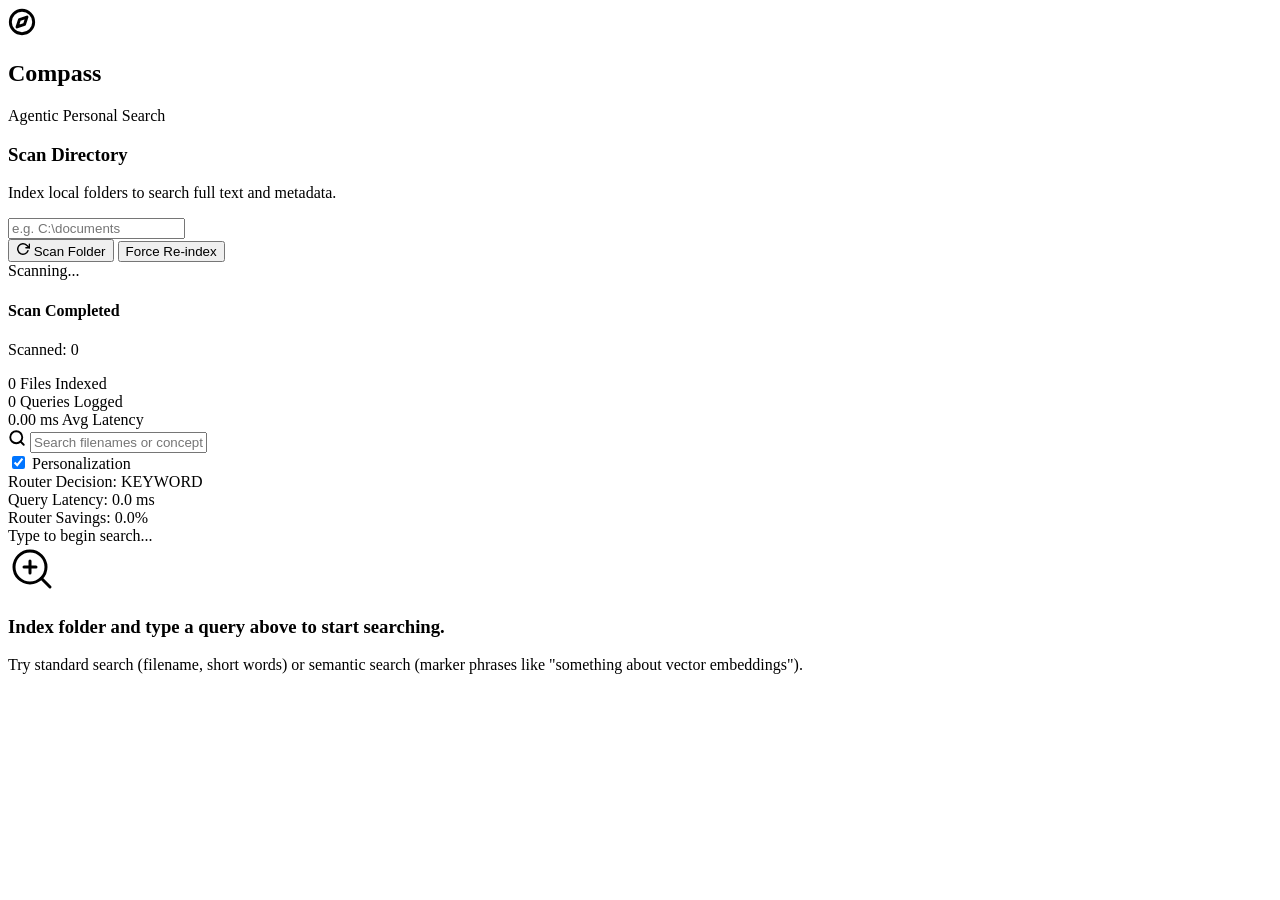
==== frontend/index.html @ 9495d272 "Initial commit: Optimize scanner, add browser app mode, and redesign UI dashboard" ====
<!DOCTYPE html>
<html lang="en">
<head>
    <meta charset="UTF-8">
    <meta name="viewport" content="width=device-width, initial-scale=1.0">
    <title>Compass - Agentic Search</title>
    <!-- Premium Fonts -->
    <link rel="preconnect" href="https://fonts.googleapis.com">
    <link rel="preconnect" href="https://fonts.gstatic.com" crossorigin>
    <link href="https://fonts.googleapis.com/css2?family=Inter:wght@300;400;500;600;700&family=Outfit:wght@400;500;600;700;800&display=swap" rel="stylesheet">
    <!-- Local CSS Link -->
    <link rel="stylesheet" href="/static/index.css?v=1.5">
</head>
<body>
    <div class="app-layout">
        <!-- 1. Left Sidebar Navigation and controls -->
        <aside class="sidebar">
            <!-- Brand Section -->
            <div class="brand">
                <div class="logo-icon">
                    <svg class="logo-svg" width="28" height="28" viewBox="0 0 24 24" fill="none" stroke="currentColor" stroke-width="2.5" stroke-linecap="round" stroke-linejoin="round">
                        <circle cx="12" cy="12" r="10"></circle>
                        <polygon points="16.24 7.76 14.12 14.12 7.76 16.24 9.88 9.88 16.24 7.76"></polygon>
                    </svg>
                </div>
                <div class="brand-text">
                    <h1>Compass</h1>
                    <p>Agentic Personal Search</p>
                </div>
            </div>

            <!-- Scanner Section inside sidebar -->
            <div class="sidebar-section scanner-panel">
                <h3>Scan Directory</h3>
                <p class="section-desc">Index local folders to search full text and metadata.</p>
                <div class="scanner-controls">
                    <input type="text" id="scan-path-input" placeholder="e.g. C:\documents">
                    <div class="btn-group">
                        <button id="btn-scan" class="btn-primary">
                            <svg width="14" height="14" viewBox="0 0 24 24" fill="none" stroke="currentColor" stroke-width="2.5" stroke-linecap="round" stroke-linejoin="round"><polyline points="23 4 23 10 17 10"></polyline><path d="M20.49 15a9 9 0 1 1-2.12-9.36L23 10"></path></svg>
                            Scan Folder
                        </button>
                        <button id="btn-scan-force" class="btn-secondary">Force Re-index</button>
                    </div>
                </div>

                <!-- Scanner loader and notifications inside sidebar -->
                <div id="scan-status" class="scan-status hidden">
                    <div class="spinner"></div>
                    <span id="scan-status-text">Scanning...</span>
                </div>
                <div id="scan-result" class="scan-result hidden">
                    <div class="alert-success">
                        <h4>Scan Completed</h4>
                        <p id="scan-result-details">Scanned: 0</p>
                    </div>
                </div>
            </div>

            <!-- Dashboard Stats / Info (at the bottom of sidebar) -->
            <div class="sidebar-footer">
                <div class="stats-list">
                    <div class="stat-card" id="stat-files">
                        <span class="stat-value">0</span>
                        <span class="stat-label">Files Indexed</span>
                    </div>
                    <div class="stat-card" id="stat-queries">
                        <span class="stat-value">0</span>
                        <span class="stat-label">Queries Logged</span>
                    </div>
                    <div class="stat-card" id="stat-latency">
                        <span class="stat-value">0.00 ms</span>
                        <span class="stat-label">Avg Latency</span>
                    </div>
            </div>
        </aside>

        <!-- 2. Right Content Area (Search Panel) -->
        <main class="main-content">
            <section class="search-panel">
                <div class="search-bar-container">
                    <div class="search-bar-wrapper">
                        <svg class="search-icon-svg" width="18" height="18" viewBox="0 0 24 24" fill="none" stroke="currentColor" stroke-width="2.5" stroke-linecap="round" stroke-linejoin="round">
                            <circle cx="11" cy="11" r="8"></circle>
                            <line x1="21" y1="21" x2="16.65" y2="16.65"></line>
                        </svg>
                        <input type="text" id="search-input" placeholder="Search filenames or concepts (e.g. 'resume.pdf' or 'vector search models')..." autocomplete="off">
                    </div>
                    <div class="search-controls">
                        <label class="toggle-switch">
                            <input type="checkbox" id="personalize-toggle" checked>
                            <span class="slider"></span>
                            <span class="toggle-label">Personalization</span>
                        </label>
                    </div>
                </div>

                <!-- Router Feedback panel as a modern metadata row below search input -->
                <div id="router-feedback-panel" class="router-feedback hidden">
                    <div class="feedback-metric">
                        <span class="metric-label">Router Decision:</span>
                        <span id="router-strategy-badge" class="badge">KEYWORD</span>
                    </div>
                    <div class="feedback-metric">
                        <span class="metric-label">Query Latency:</span>
                        <span id="router-latency-value" class="metric-val">0.0 ms</span>
                    </div>
                    <div class="feedback-metric" id="compute-savings-container">
                        <span class="metric-label">Router Savings:</span>
                        <span id="router-savings-value" class="metric-val text-success">0.0%</span>
                    </div>
                </div>

                <!-- Results list -->
                <div class="results-container">
                    <div id="results-count-text" class="results-count">Type to begin search...</div>
                    <div id="results-list" class="results-list">
                        <div class="placeholder-state">
                            <div class="placeholder-icon-container">
                                <svg class="placeholder-svg" width="48" height="48" viewBox="0 0 24 24" fill="none" stroke="currentColor" stroke-width="1.5" stroke-linecap="round" stroke-linejoin="round">
                                    <circle cx="11" cy="11" r="8"></circle>
                                    <line x1="21" y1="21" x2="16.65" y2="16.65"></line>
                                    <line x1="8" y1="11" x2="14" y2="11"></line>
                                    <line x1="11" y1="8" x2="11" y2="14"></line>
                                </svg>
                            </div>
                            <h3>Index folder and type a query above to start searching.</h3>
                            <p>Try standard search (filename, short words) or semantic search (marker phrases like "something about vector embeddings").</p>
                        </div>
                    </div>
                </div>
            </section>
        </main>
    </div>

    <!-- Local JS Link -->
    <script src="/static/app.js?v=1.5"></script>
</body>
</html>
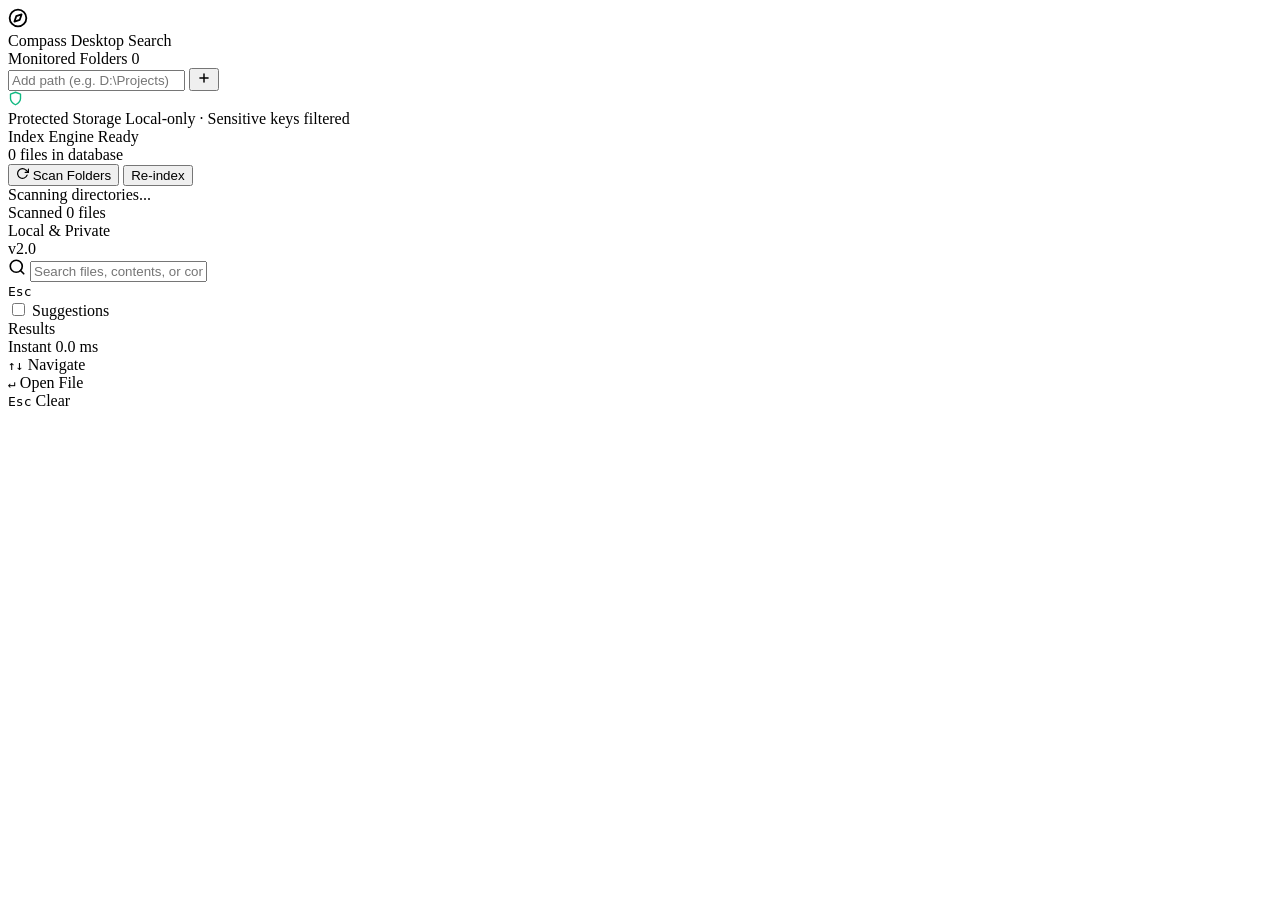
==== commit 207a8a00: "feat: modernize UI/UX, add multi-horizon scoping, recommendations & security guardrails - Redesign d" ====
--- a/frontend/index.html
+++ b/frontend/index.html
@@ -3,130 +3,174 @@
 <head>
     <meta charset="UTF-8">
     <meta name="viewport" content="width=device-width, initial-scale=1.0">
-    <title>Compass - Agentic Search</title>
-    <!-- Premium Fonts -->
+    <title>Compass - Agentic Desktop Search</title>
+    <!-- Modern Typography -->
     <link rel="preconnect" href="https://fonts.googleapis.com">
     <link rel="preconnect" href="https://fonts.gstatic.com" crossorigin>
-    <link href="https://fonts.googleapis.com/css2?family=Inter:wght@300;400;500;600;700&family=Outfit:wght@400;500;600;700;800&display=swap" rel="stylesheet">
+    <link href="https://fonts.googleapis.com/css2?family=Inter:wght@300;400;500;600;700&family=JetBrains+Mono:wght@400;500&display=swap" rel="stylesheet">
     <!-- Local CSS Link -->
-    <link rel="stylesheet" href="/static/index.css?v=1.5">
+    <link rel="stylesheet" href="/static/index.css?v=2.3">
 </head>
 <body>
     <div class="app-layout">
-        <!-- 1. Left Sidebar Navigation and controls -->
+        <!-- 1. Left Sidebar Navigation -->
         <aside class="sidebar">
             <!-- Brand Section -->
-            <div class="brand">
-                <div class="logo-icon">
-                    <svg class="logo-svg" width="28" height="28" viewBox="0 0 24 24" fill="none" stroke="currentColor" stroke-width="2.5" stroke-linecap="round" stroke-linejoin="round">
-                        <circle cx="12" cy="12" r="10"></circle>
-                        <polygon points="16.24 7.76 14.12 14.12 7.76 16.24 9.88 9.88 16.24 7.76"></polygon>
-                    </svg>
-                </div>
-                <div class="brand-text">
-                    <h1>Compass</h1>
-                    <p>Agentic Personal Search</p>
-                </div>
-            </div>
-
-            <!-- Scanner Section inside sidebar -->
-            <div class="sidebar-section scanner-panel">
-                <h3>Scan Directory</h3>
-                <p class="section-desc">Index local folders to search full text and metadata.</p>
-                <div class="scanner-controls">
-                    <input type="text" id="scan-path-input" placeholder="e.g. C:\documents">
-                    <div class="btn-group">
-                        <button id="btn-scan" class="btn-primary">
-                            <svg width="14" height="14" viewBox="0 0 24 24" fill="none" stroke="currentColor" stroke-width="2.5" stroke-linecap="round" stroke-linejoin="round"><polyline points="23 4 23 10 17 10"></polyline><path d="M20.49 15a9 9 0 1 1-2.12-9.36L23 10"></path></svg>
-                            Scan Folder
-                        </button>
-                        <button id="btn-scan-force" class="btn-secondary">Force Re-index</button>
+            <div class="sidebar-header">
+                <div class="brand">
+                    <div class="logo-icon">
+                        <svg width="20" height="20" viewBox="0 0 24 24" fill="none" stroke="currentColor" stroke-width="2.2" stroke-linecap="round" stroke-linejoin="round">
+                            <circle cx="12" cy="12" r="10"></circle>
+                            <polygon points="16.24 7.76 14.12 14.12 7.76 16.24 9.88 9.88 16.24 7.76"></polygon>
+                        </svg>
                     </div>
-                </div>
-
-                <!-- Scanner loader and notifications inside sidebar -->
-                <div id="scan-status" class="scan-status hidden">
-                    <div class="spinner"></div>
-                    <span id="scan-status-text">Scanning...</span>
-                </div>
-                <div id="scan-result" class="scan-result hidden">
-                    <div class="alert-success">
-                        <h4>Scan Completed</h4>
-                        <p id="scan-result-details">Scanned: 0</p>
+                    <div class="brand-text">
+                        <span class="app-title">Compass</span>
+                        <span class="app-badge">Desktop Search</span>
                     </div>
                 </div>
             </div>
 
-            <!-- Dashboard Stats / Info (at the bottom of sidebar) -->
-            <div class="sidebar-footer">
-                <div class="stats-list">
-                    <div class="stat-card" id="stat-files">
-                        <span class="stat-value">0</span>
-                        <span class="stat-label">Files Indexed</span>
+            <!-- Monitored Horizons Section (Scrollable main body) -->
+            <div class="sidebar-main">
+                <div class="sidebar-section">
+                    <div class="section-header">
+                        <span class="section-title">Monitored Folders</span>
+                        <span id="horizon-count-badge" class="count-badge">0</span>
                     </div>
-                    <div class="stat-card" id="stat-queries">
-                        <span class="stat-value">0</span>
-                        <span class="stat-label">Queries Logged</span>
+
+                    <!-- Monitored list container -->
+                    <div id="horizons-list" class="horizons-list"></div>
+
+                    <!-- Add folder input -->
+                    <div class="add-horizon-box">
+                        <input type="text" id="scan-path-input" placeholder="Add path (e.g. D:\Projects)">
+                        <button id="btn-add-horizon" class="btn-add" title="Add Folder">
+                            <svg width="14" height="14" viewBox="0 0 24 24" fill="none" stroke="currentColor" stroke-width="2.5" stroke-linecap="round" stroke-linejoin="round">
+                                <line x1="12" y1="5" x2="12" y2="19"></line>
+                                <line x1="5" y1="12" x2="19" y2="12"></line>
+                            </svg>
+                        </button>
                     </div>
-                    <div class="stat-card" id="stat-latency">
-                        <span class="stat-value">0.00 ms</span>
-                        <span class="stat-label">Avg Latency</span>
+                </div>
+
+                <!-- Scope & Security Card -->
+                <div class="scope-info-card">
+                    <div class="scope-icon">
+                        <svg width="15" height="15" viewBox="0 0 24 24" fill="none" stroke="#10b981" stroke-width="2.2" stroke-linecap="round" stroke-linejoin="round">
+                            <path d="M12 22s8-4 8-10V5l-8-3-8 3v7c0 6 8 10 8 10z"></path>
+                        </svg>
                     </div>
+                    <div class="scope-text">
+                        <span class="scope-title">Protected Storage</span>
+                        <span class="scope-desc">Local-only · Sensitive keys filtered</span>
+                    </div>
+                </div>
+            </div>
+
+            <!-- Lower Section: Dedicated Index & Sync Panel -->
+            <div class="sidebar-bottom">
+                <div class="index-panel">
+                    <div class="index-panel-header">
+                        <span class="index-panel-title">Index Engine</span>
+                        <span id="index-status-pill" class="index-status-pill">Ready</span>
+                    </div>
+                    <div class="index-metrics">
+                        <span class="metric-num" id="stat-files-count">0</span>
+                        <span class="metric-txt">files in database</span>
+                    </div>
+
+                    <!-- Scan Actions -->
+                    <div class="scan-actions">
+                        <button id="btn-scan" class="btn-scan">
+                            <svg width="13" height="13" viewBox="0 0 24 24" fill="none" stroke="currentColor" stroke-width="2.2" stroke-linecap="round" stroke-linejoin="round">
+                                <polyline points="23 4 23 10 17 10"></polyline>
+                                <path d="M20.49 15a9 9 0 1 1-2.12-9.36L23 10"></path>
+                            </svg>
+                            <span>Scan Folders</span>
+                        </button>
+                        <button id="btn-scan-force" class="btn-reindex" title="Force complete re-indexing">
+                            Re-index
+                        </button>
+                    </div>
+
+                    <!-- Status / Notification -->
+                    <div id="scan-status" class="scan-status hidden">
+                        <div class="mini-spinner"></div>
+                        <span id="scan-status-text">Scanning directories...</span>
+                    </div>
+                    <div id="scan-result" class="scan-result hidden">
+                        <span id="scan-result-details">Scanned 0 files</span>
+                    </div>
+                </div>
+
+                <!-- Sidebar Footer -->
+                <div class="sidebar-footer">
+                    <div class="privacy-status" title="Local search engine with automatic zero-trust filtering for keys and private data">
+                        <span class="status-dot"></span>
+                        <span class="privacy-label">Local & Private</span>
+                    </div>
+                    <span class="version-tag">v2.0</span>
+                </div>
             </div>
         </aside>
 
-        <!-- 2. Right Content Area (Search Panel) -->
+        <!-- 2. Main Search Area -->
         <main class="main-content">
             <section class="search-panel">
-                <div class="search-bar-container">
-                    <div class="search-bar-wrapper">
-                        <svg class="search-icon-svg" width="18" height="18" viewBox="0 0 24 24" fill="none" stroke="currentColor" stroke-width="2.5" stroke-linecap="round" stroke-linejoin="round">
+                <!-- Spotlight Search Bar -->
+                <div class="search-header">
+                    <div class="search-bar">
+                        <svg class="search-icon" width="18" height="18" viewBox="0 0 24 24" fill="none" stroke="currentColor" stroke-width="2.2" stroke-linecap="round" stroke-linejoin="round">
                             <circle cx="11" cy="11" r="8"></circle>
                             <line x1="21" y1="21" x2="16.65" y2="16.65"></line>
                         </svg>
-                        <input type="text" id="search-input" placeholder="Search filenames or concepts (e.g. 'resume.pdf' or 'vector search models')..." autocomplete="off">
+                        <input type="text" id="search-input" placeholder="Search files, contents, or concepts..." autocomplete="off" spellcheck="false">
+                        <div class="search-shortcuts">
+                            <kbd class="shortcut-key">Esc</kbd>
+                        </div>
                     </div>
-                    <div class="search-controls">
-                        <label class="toggle-switch">
-                            <input type="checkbox" id="personalize-toggle" checked>
-                            <span class="slider"></span>
-                            <span class="toggle-label">Personalization</span>
+
+                    <div class="search-options">
+                        <label class="toggle-control" title="Show smart file recommendations when query is empty">
+                            <input type="checkbox" id="suggestions-toggle">
+                            <span class="toggle-switch"></span>
+                            <span class="toggle-text">Suggestions</span>
                         </label>
                     </div>
                 </div>
 
-                <!-- Router Feedback panel as a modern metadata row below search input -->
-                <div id="router-feedback-panel" class="router-feedback hidden">
-                    <div class="feedback-metric">
-                        <span class="metric-label">Router Decision:</span>
-                        <span id="router-strategy-badge" class="badge">KEYWORD</span>
+                <!-- Minimalist Search Status / Metadata Bar -->
+                <div id="router-feedback-panel" class="search-status-bar hidden">
+                    <div class="status-left">
+                        <span id="results-count-text" class="status-count">Results</span>
                     </div>
-                    <div class="feedback-metric">
-                        <span class="metric-label">Query Latency:</span>
-                        <span id="router-latency-value" class="metric-val">0.0 ms</span>
-                    </div>
-                    <div class="feedback-metric" id="compute-savings-container">
-                        <span class="metric-label">Router Savings:</span>
-                        <span id="router-savings-value" class="metric-val text-success">0.0%</span>
+                    <div class="status-right">
+                        <span id="router-strategy-badge" class="strategy-badge">Instant</span>
+                        <span id="router-latency-value" class="latency-badge">0.0 ms</span>
                     </div>
                 </div>
 
-                <!-- Results list -->
+                <!-- Results & Recommendations View -->
                 <div class="results-container">
-                    <div id="results-count-text" class="results-count">Type to begin search...</div>
                     <div id="results-list" class="results-list">
-                        <div class="placeholder-state">
-                            <div class="placeholder-icon-container">
-                                <svg class="placeholder-svg" width="48" height="48" viewBox="0 0 24 24" fill="none" stroke="currentColor" stroke-width="1.5" stroke-linecap="round" stroke-linejoin="round">
-                                    <circle cx="11" cy="11" r="8"></circle>
-                                    <line x1="21" y1="21" x2="16.65" y2="16.65"></line>
-                                    <line x1="8" y1="11" x2="14" y2="11"></line>
-                                    <line x1="11" y1="8" x2="11" y2="14"></line>
-                                </svg>
-                            </div>
-                            <h3>Index folder and type a query above to start searching.</h3>
-                            <p>Try standard search (filename, short words) or semantic search (marker phrases like "something about vector embeddings").</p>
-                        </div>
+                        <!-- Initial state rendered dynamically by app.js -->
+                    </div>
+                </div>
+
+                <!-- Keyboard Navigation Footer Bar -->
+                <div class="keyboard-hints-bar">
+                    <div class="hint-group">
+                        <span class="hint-keys"><kbd>↑</kbd><kbd>↓</kbd></span>
+                        <span class="hint-label">Navigate</span>
+                    </div>
+                    <div class="hint-group">
+                        <span class="hint-keys"><kbd>↵</kbd></span>
+                        <span class="hint-label">Open File</span>
+                    </div>
+                    <div class="hint-group">
+                        <span class="hint-keys"><kbd>Esc</kbd></span>
+                        <span class="hint-label">Clear</span>
                     </div>
                 </div>
             </section>
@@ -134,6 +178,6 @@
     </div>
 
     <!-- Local JS Link -->
-    <script src="/static/app.js?v=1.5"></script>
+    <script src="/static/app.js?v=2.3"></script>
 </body>
 </html>
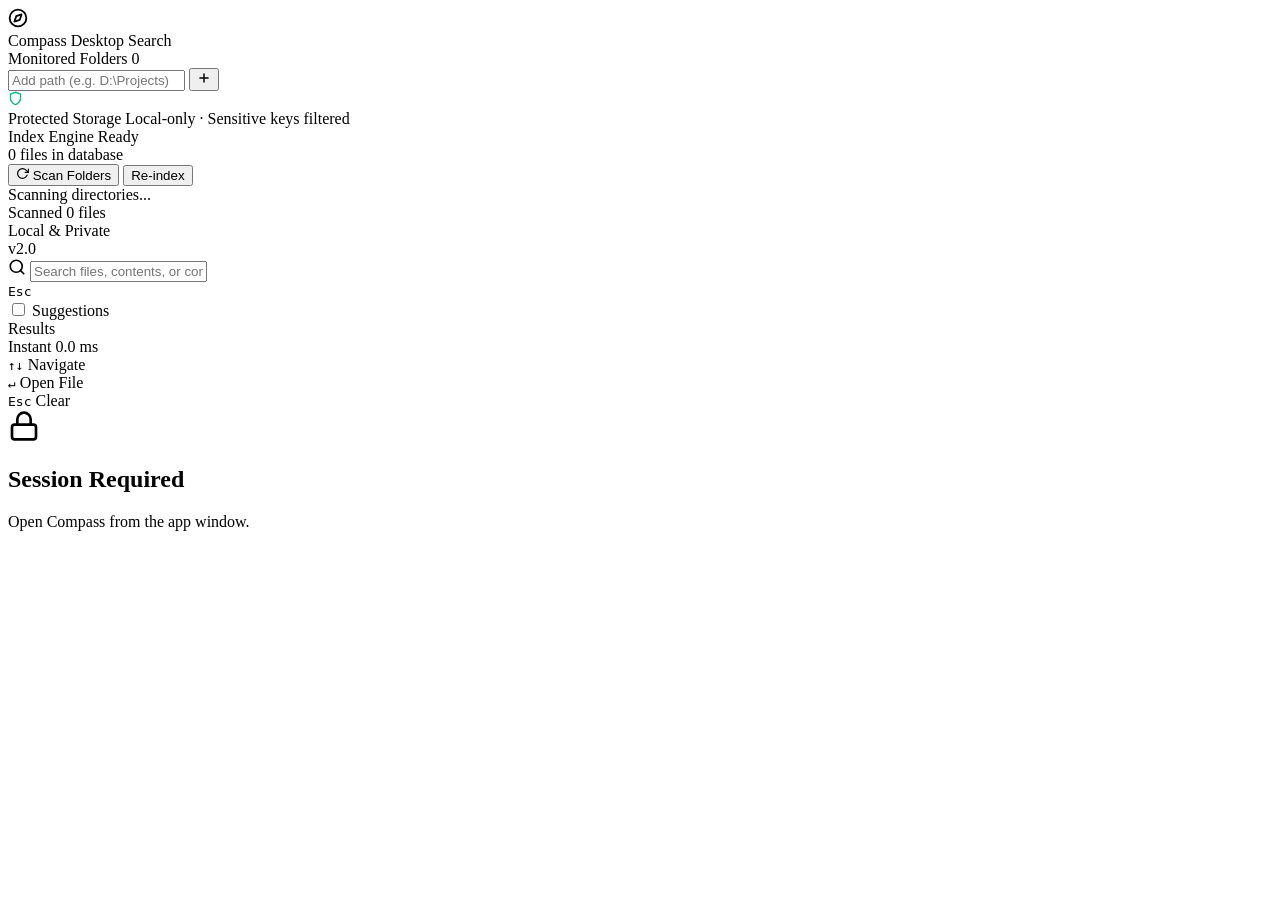
==== commit f182f3f1: "security: add session auth and host/origin checks to local API" ====
--- a/frontend/index.html
+++ b/frontend/index.html
@@ -175,6 +175,18 @@
                 </div>
             </section>
         </main>
+    <!-- Unauthorized Session Overlay -->
+    <div id="unauthorized-overlay" class="unauthorized-overlay hidden">
+        <div class="unauthorized-card">
+            <div class="unauthorized-icon">
+                <svg width="32" height="32" viewBox="0 0 24 24" fill="none" stroke="currentColor" stroke-width="2" stroke-linecap="round" stroke-linejoin="round">
+                    <rect x="3" y="11" width="18" height="11" rx="2" ry="2"></rect>
+                    <path d="M7 11V7a5 5 0 0 1 10 0v4"></path>
+                </svg>
+            </div>
+            <h2>Session Required</h2>
+            <p>Open Compass from the app window.</p>
+        </div>
     </div>
 
     <!-- Local JS Link -->
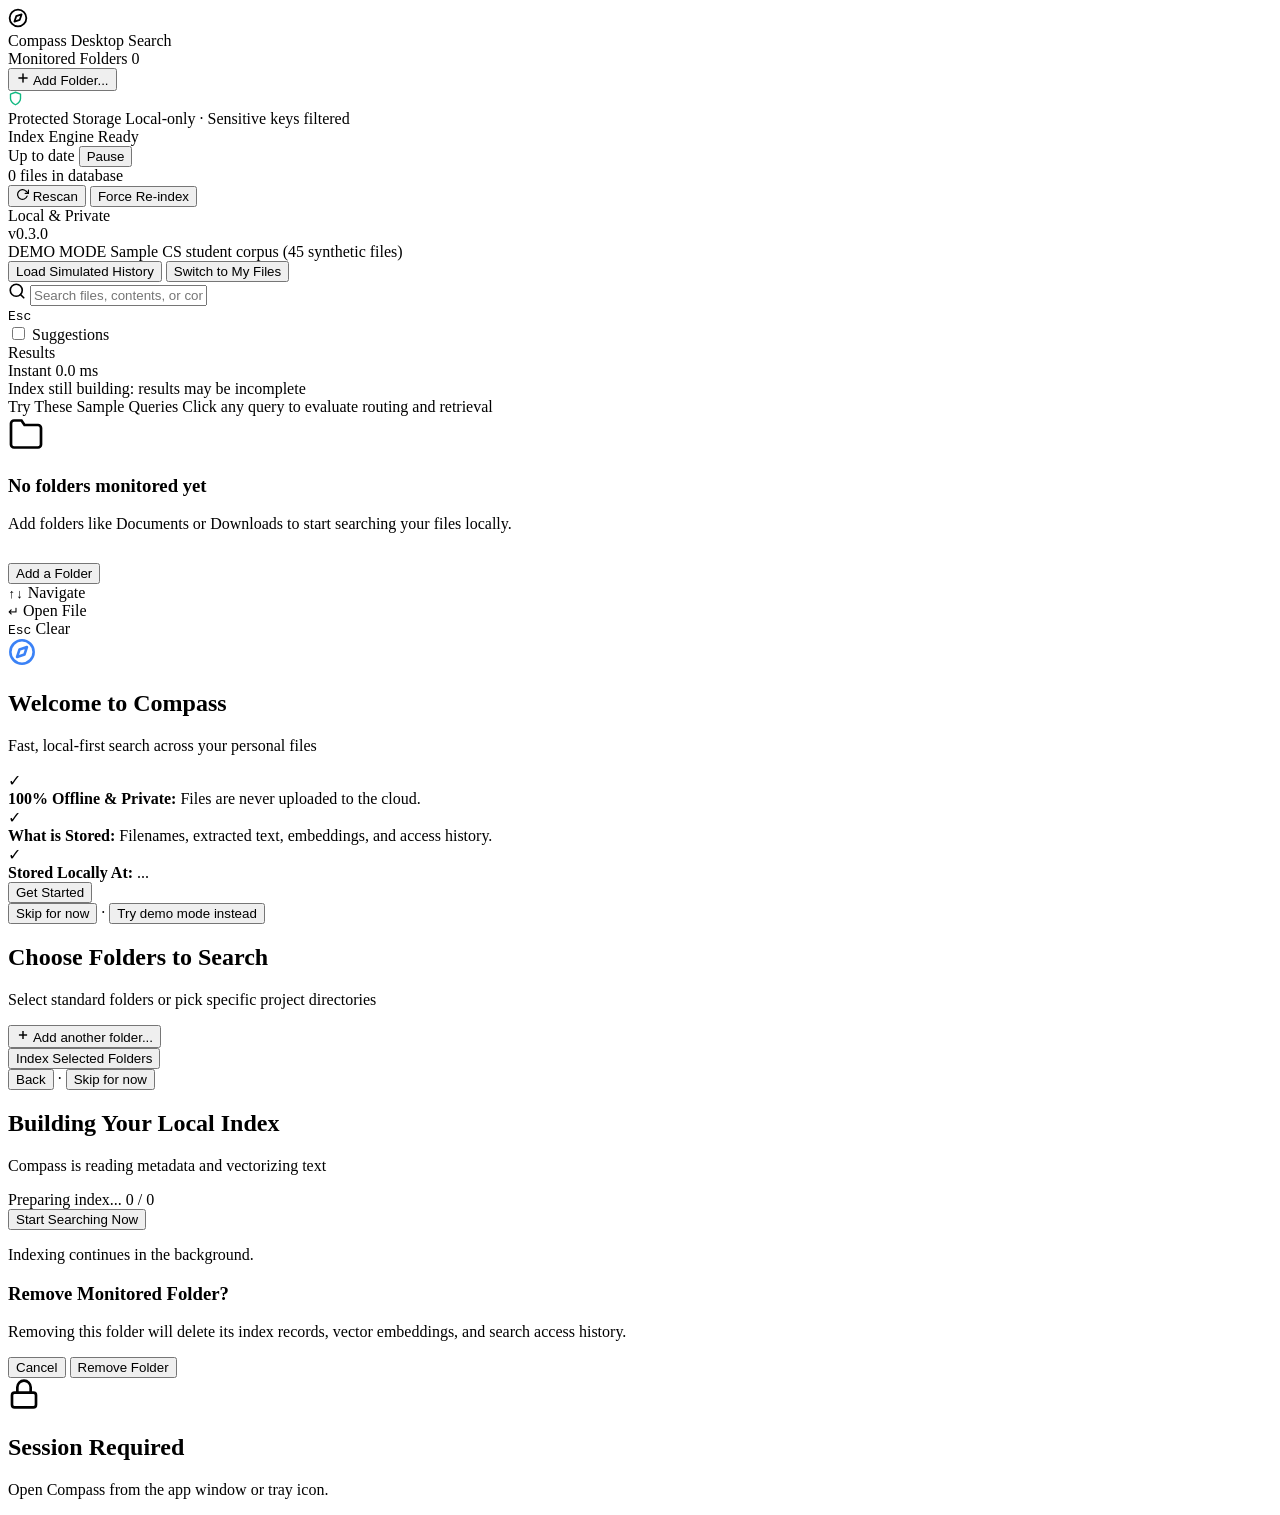
==== commit ecf58d65: "feat: add onboarding wizard, folder manager, index status, and demo UI" ====
--- a/frontend/index.html
+++ b/frontend/index.html
@@ -9,7 +9,7 @@
     <link rel="preconnect" href="https://fonts.gstatic.com" crossorigin>
     <link href="https://fonts.googleapis.com/css2?family=Inter:wght@300;400;500;600;700&family=JetBrains+Mono:wght@400;500&display=swap" rel="stylesheet">
     <!-- Local CSS Link -->
-    <link rel="stylesheet" href="/static/index.css?v=2.3">
+    <link rel="stylesheet" href="/static/index.css?v=3.0">
 </head>
 <body>
     <div class="app-layout">
@@ -25,13 +25,13 @@
                         </svg>
                     </div>
                     <div class="brand-text">
-                        <span class="app-title">Compass</span>
-                        <span class="app-badge">Desktop Search</span>
-                    </div>
-                </div>
-            </div>
-
-            <!-- Monitored Horizons Section (Scrollable main body) -->
+                        <span id="app-title-text" class="app-title">Compass</span>
+                        <span id="app-badge-text" class="app-badge">Desktop Search</span>
+                    </div>
+                </div>
+            </div>
+
+            <!-- Monitored Folders Section (Scrollable main body) -->
             <div class="sidebar-main">
                 <div class="sidebar-section">
                     <div class="section-header">
@@ -42,16 +42,15 @@
                     <!-- Monitored list container -->
                     <div id="horizons-list" class="horizons-list"></div>
 
-                    <!-- Add folder input -->
-                    <div class="add-horizon-box">
-                        <input type="text" id="scan-path-input" placeholder="Add path (e.g. D:\Projects)">
-                        <button id="btn-add-horizon" class="btn-add" title="Add Folder">
-                            <svg width="14" height="14" viewBox="0 0 24 24" fill="none" stroke="currentColor" stroke-width="2.5" stroke-linecap="round" stroke-linejoin="round">
-                                <line x1="12" y1="5" x2="12" y2="19"></line>
-                                <line x1="5" y1="12" x2="19" y2="12"></line>
-                            </svg>
-                        </button>
-                    </div>
+                    <!-- Native Picker Add Folder Button -->
+                    <button id="btn-pick-add-folder" class="btn-pick-folder" title="Add folder using native file picker">
+                        <svg width="14" height="14" viewBox="0 0 24 24" fill="none" stroke="currentColor" stroke-width="2.5" stroke-linecap="round" stroke-linejoin="round">
+                            <line x1="12" y1="5" x2="12" y2="19"></line>
+                            <line x1="5" y1="12" x2="19" y2="12"></line>
+                        </svg>
+                        <span>Add Folder...</span>
+                    </button>
+                    <div id="folder-validation-error" class="folder-validation-error hidden"></div>
                 </div>
 
                 <!-- Scope & Security Card -->
@@ -75,6 +74,19 @@
                         <span class="index-panel-title">Index Engine</span>
                         <span id="index-status-pill" class="index-status-pill">Ready</span>
                     </div>
+                    
+                    <!-- Progress Bar & State -->
+                    <div class="index-progress-wrapper">
+                        <div class="index-progress-bar">
+                            <div id="index-progress-fill" class="index-progress-fill"></div>
+                        </div>
+                        <div class="index-progress-meta">
+                            <span id="index-progress-text" class="index-progress-text">Up to date</span>
+                            <button id="btn-toggle-pause" class="btn-pause-inline" title="Pause or Resume indexing">Pause</button>
+                        </div>
+                        <div id="index-error-text" class="index-error-text hidden"></div>
+                    </div>
+
                     <div class="index-metrics">
                         <span class="metric-num" id="stat-files-count">0</span>
                         <span class="metric-txt">files in database</span>
@@ -82,25 +94,16 @@
 
                     <!-- Scan Actions -->
                     <div class="scan-actions">
-                        <button id="btn-scan" class="btn-scan">
+                        <button id="btn-scan" class="btn-scan" title="Rescan monitored folders for changes">
                             <svg width="13" height="13" viewBox="0 0 24 24" fill="none" stroke="currentColor" stroke-width="2.2" stroke-linecap="round" stroke-linejoin="round">
                                 <polyline points="23 4 23 10 17 10"></polyline>
                                 <path d="M20.49 15a9 9 0 1 1-2.12-9.36L23 10"></path>
                             </svg>
-                            <span>Scan Folders</span>
+                            <span>Rescan</span>
                         </button>
                         <button id="btn-scan-force" class="btn-reindex" title="Force complete re-indexing">
-                            Re-index
+                            Force Re-index
                         </button>
-                    </div>
-
-                    <!-- Status / Notification -->
-                    <div id="scan-status" class="scan-status hidden">
-                        <div class="mini-spinner"></div>
-                        <span id="scan-status-text">Scanning directories...</span>
-                    </div>
-                    <div id="scan-result" class="scan-result hidden">
-                        <span id="scan-result-details">Scanned 0 files</span>
                     </div>
                 </div>
 
@@ -108,15 +111,27 @@
                 <div class="sidebar-footer">
                     <div class="privacy-status" title="Local search engine with automatic zero-trust filtering for keys and private data">
                         <span class="status-dot"></span>
-                        <span class="privacy-label">Local & Private</span>
-                    </div>
-                    <span class="version-tag">v2.0</span>
+                        <span id="privacy-status-label" class="privacy-label">Local & Private</span>
+                    </div>
+                    <span class="version-tag">v0.3.0</span>
                 </div>
             </div>
         </aside>
 
         <!-- 2. Main Search Area -->
         <main class="main-content">
+            <!-- Persistent Demo Mode Banner -->
+            <div id="demo-mode-banner" class="demo-mode-banner hidden">
+                <div class="demo-banner-content">
+                    <span class="demo-badge">DEMO MODE</span>
+                    <span class="demo-desc">Sample CS student corpus (45 synthetic files)</span>
+                </div>
+                <div class="demo-banner-actions">
+                    <button id="btn-seed-simulated-history" class="btn-demo-action" title="Load simulated history into access log">Load Simulated History</button>
+                    <button id="btn-switch-to-normal" class="btn-demo-switch">Switch to My Files</button>
+                </div>
+            </div>
+
             <section class="search-panel">
                 <!-- Spotlight Search Bar -->
                 <div class="search-header">
@@ -153,6 +168,34 @@
 
                 <!-- Results & Recommendations View -->
                 <div class="results-container">
+                    <!-- Index In-Progress Banner -->
+                    <div id="index-building-banner" class="index-building-banner hidden">
+                        <span class="banner-pulse-dot"></span>
+                        <span>Index still building: results may be incomplete</span>
+                    </div>
+
+                    <!-- Demo Try These Panel -->
+                    <div id="demo-try-these-panel" class="demo-try-these-panel hidden">
+                        <div class="try-these-header">
+                            <span class="try-these-title">Try These Sample Queries</span>
+                            <span class="try-these-subtitle">Click any query to evaluate routing and retrieval</span>
+                        </div>
+                        <div id="demo-queries-grid" class="demo-queries-grid"></div>
+                    </div>
+
+                    <!-- Empty Monitored Folders Call-To-Action -->
+                    <div id="empty-folders-cta" class="empty-folders-cta hidden">
+                        <div class="empty-cta-icon">
+                            <svg width="36" height="36" viewBox="0 0 24 24" fill="none" stroke="currentColor" stroke-width="1.8">
+                                <path d="M22 19a2 2 0 0 1-2 2H4a2 2 0 0 1-2-2V5a2 2 0 0 1 2-2h5l2 3h9a2 2 0 0 1 2 2z"></path>
+                            </svg>
+                        </div>
+                        <h3>No folders monitored yet</h3>
+                        <p>Add folders like Documents or Downloads to start searching your files locally.</p>
+                        <button id="btn-cta-add-folder" class="btn-wizard-primary" style="margin-top:14px;">Add a Folder</button>
+                    </div>
+
+                    <!-- Main Search Results List -->
                     <div id="results-list" class="results-list">
                         <!-- Initial state rendered dynamically by app.js -->
                     </div>
@@ -175,6 +218,110 @@
                 </div>
             </section>
         </main>
+    </div>
+
+    <!-- First-Run Onboarding Wizard -->
+    <div id="onboarding-overlay" class="onboarding-overlay hidden">
+        <div class="onboarding-card">
+            <!-- Step 1: Welcome & Privacy -->
+            <div id="onboarding-step-1" class="onboarding-step">
+                <div class="wizard-header">
+                    <div class="wizard-icon">
+                        <svg width="28" height="28" viewBox="0 0 24 24" fill="none" stroke="#3b82f6" stroke-width="2.2" stroke-linecap="round" stroke-linejoin="round">
+                            <circle cx="12" cy="12" r="10"></circle>
+                            <polygon points="16.24 7.76 14.12 14.12 7.76 16.24 9.88 9.88 16.24 7.76"></polygon>
+                        </svg>
+                    </div>
+                    <h2>Welcome to Compass</h2>
+                    <p class="wizard-subtitle">Fast, local-first search across your personal files</p>
+                </div>
+                <div class="privacy-statement-box">
+                    <div class="privacy-bullet">
+                        <span class="bullet-check">✓</span>
+                        <div><strong>100% Offline & Private:</strong> Files are never uploaded to the cloud.</div>
+                    </div>
+                    <div class="privacy-bullet">
+                        <span class="bullet-check">✓</span>
+                        <div><strong>What is Stored:</strong> Filenames, extracted text, embeddings, and access history.</div>
+                    </div>
+                    <div class="privacy-bullet">
+                        <span class="bullet-check">✓</span>
+                        <div><strong>Stored Locally At:</strong> <span id="privacy-data-dir-path" class="code-path">...</span></div>
+                    </div>
+                </div>
+                <div class="wizard-actions">
+                    <button id="btn-wizard-next-to-folders" class="btn-wizard-primary">Get Started</button>
+                    <div class="wizard-secondary-links">
+                        <button id="btn-wizard-skip" class="btn-link">Skip for now</button>
+                        <span class="link-divider">·</span>
+                        <button id="btn-wizard-try-demo" class="btn-link">Try demo mode instead</button>
+                    </div>
+                </div>
+            </div>
+
+            <!-- Step 2: Choose Folders -->
+            <div id="onboarding-step-2" class="onboarding-step hidden">
+                <div class="wizard-header">
+                    <h2>Choose Folders to Search</h2>
+                    <p class="wizard-subtitle">Select standard folders or pick specific project directories</p>
+                </div>
+                <div id="wizard-known-folders-list" class="wizard-folders-list"></div>
+                <div class="wizard-custom-folder-row">
+                    <button id="btn-wizard-pick-custom" class="btn-wizard-pick">
+                        <svg width="14" height="14" viewBox="0 0 24 24" fill="none" stroke="currentColor" stroke-width="2.5"><line x1="12" y1="5" x2="12" y2="19"></line><line x1="5" y1="12" x2="19" y2="12"></line></svg>
+                        <span>Add another folder...</span>
+                    </button>
+                    <div id="wizard-validation-error" class="wizard-validation-error hidden"></div>
+                </div>
+                <div class="wizard-actions">
+                    <button id="btn-wizard-start-indexing" class="btn-wizard-primary">Index Selected Folders</button>
+                    <div class="wizard-secondary-links">
+                        <button id="btn-wizard-back-to-step1" class="btn-link">Back</button>
+                        <span class="link-divider">·</span>
+                        <button id="btn-wizard-skip-2" class="btn-link">Skip for now</button>
+                    </div>
+                </div>
+            </div>
+
+            <!-- Step 3: Live Indexing Progress -->
+            <div id="onboarding-step-3" class="onboarding-step hidden">
+                <div class="wizard-header">
+                    <h2>Building Your Local Index</h2>
+                    <p class="wizard-subtitle">Compass is reading metadata and vectorizing text</p>
+                </div>
+                <div class="wizard-progress-card">
+                    <div class="wizard-progress-bar-container">
+                        <div id="wizard-progress-fill" class="wizard-progress-fill"></div>
+                    </div>
+                    <div class="wizard-progress-status">
+                        <span id="wizard-progress-label">Preparing index...</span>
+                        <span id="wizard-progress-numbers">0 / 0</span>
+                    </div>
+                    <div id="wizard-current-file" class="wizard-current-file"></div>
+                </div>
+                <div class="wizard-actions">
+                    <button id="btn-wizard-finish-searching" class="btn-wizard-primary">Start Searching Now</button>
+                    <p class="wizard-note">Indexing continues in the background.</p>
+                </div>
+            </div>
+        </div>
+    </div>
+
+    <!-- Confirmation Modal for Removing Monitored Root -->
+    <div id="confirm-remove-overlay" class="confirm-modal-overlay hidden">
+        <div class="confirm-modal-card">
+            <h3>Remove Monitored Folder?</h3>
+            <p id="confirm-remove-folder-path" class="confirm-folder-path"></p>
+            <p class="confirm-warning-text">
+                Removing this folder will delete its index records, vector embeddings, and search access history.
+            </p>
+            <div class="confirm-actions">
+                <button id="btn-confirm-remove-cancel" class="btn-confirm-cancel">Cancel</button>
+                <button id="btn-confirm-remove-proceed" class="btn-confirm-delete">Remove Folder</button>
+            </div>
+        </div>
+    </div>
+
     <!-- Unauthorized Session Overlay -->
     <div id="unauthorized-overlay" class="unauthorized-overlay hidden">
         <div class="unauthorized-card">
@@ -185,11 +332,11 @@
                 </svg>
             </div>
             <h2>Session Required</h2>
-            <p>Open Compass from the app window.</p>
+            <p>Open Compass from the app window or tray icon.</p>
         </div>
     </div>
 
     <!-- Local JS Link -->
-    <script src="/static/app.js?v=2.3"></script>
+    <script src="/static/app.js?v=3.0"></script>
 </body>
 </html>
